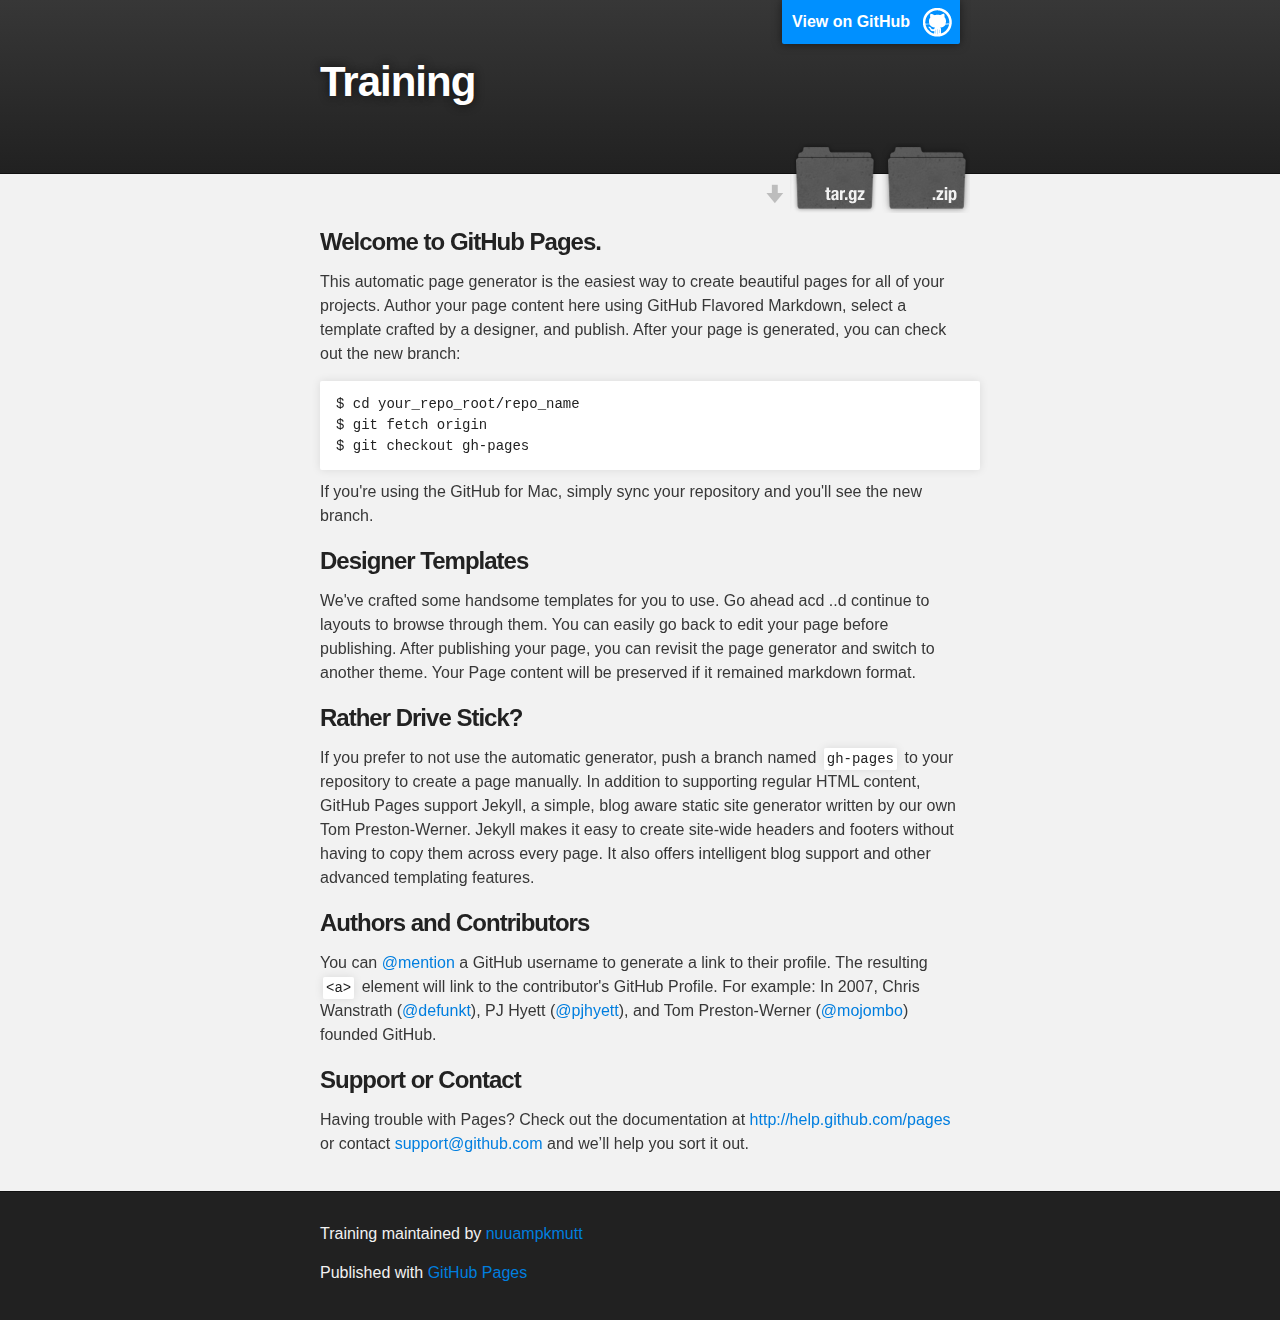
==== index.html @ 774723fd "Create gh-pages branch via GitHub" ====
<!DOCTYPE html>
<html>

  <head>
    <meta charset='utf-8' />
    <meta http-equiv="X-UA-Compatible" content="chrome=1" />
    <meta name="description" content="Training : " />

    <link rel="stylesheet" type="text/css" media="screen" href="stylesheets/stylesheet.css">

    <title>Training</title>
  </head>

  <body>

    <!-- HEADER -->
    <div id="header_wrap" class="outer">
        <header class="inner">
          <a id="forkme_banner" href="https://github.com/nuuampkmutt/training">View on GitHub</a>

          <h1 id="project_title">Training</h1>
          <h2 id="project_tagline"></h2>

            <section id="downloads">
              <a class="zip_download_link" href="https://github.com/nuuampkmutt/training/zipball/master">Download this project as a .zip file</a>
              <a class="tar_download_link" href="https://github.com/nuuampkmutt/training/tarball/master">Download this project as a tar.gz file</a>
            </section>
        </header>
    </div>

    <!-- MAIN CONTENT -->
    <div id="main_content_wrap" class="outer">
      <section id="main_content" class="inner">
        <h3>Welcome to GitHub Pages.</h3>

<p>This automatic page generator is the easiest way to create beautiful pages for all of your projects. Author your page content here using GitHub Flavored Markdown, select a template crafted by a designer, and publish. After your page is generated, you can check out the new branch:</p>

<pre><code>$ cd your_repo_root/repo_name
$ git fetch origin
$ git checkout gh-pages
</code></pre>

<p>If you're using the GitHub for Mac, simply sync your repository and you'll see the new branch.</p>

<h3>Designer Templates</h3>

<p>We've crafted some handsome templates for you to use. Go ahead acd ..d continue to layouts to browse through them. You can easily go back to edit your page before publishing. After publishing your page, you can revisit the page generator and switch to another theme. Your Page content will be preserved if it remained markdown format.</p>

<h3>Rather Drive Stick?</h3>

<p>If you prefer to not use the automatic generator, push a branch named <code>gh-pages</code> to your repository to create a page manually. In addition to supporting regular HTML content, GitHub Pages support Jekyll, a simple, blog aware static site generator written by our own Tom Preston-Werner. Jekyll makes it easy to create site-wide headers and footers without having to copy them across every page. It also offers intelligent blog support and other advanced templating features.</p>

<h3>Authors and Contributors</h3>

<p>You can <a href="https://github.com/blog/821" class="user-mention">@mention</a> a GitHub username to generate a link to their profile. The resulting <code>&lt;a&gt;</code> element will link to the contributor's GitHub Profile. For example: In 2007, Chris Wanstrath (<a href="https://github.com/defunkt" class="user-mention">@defunkt</a>), PJ Hyett (<a href="https://github.com/pjhyett" class="user-mention">@pjhyett</a>), and Tom Preston-Werner (<a href="https://github.com/mojombo" class="user-mention">@mojombo</a>) founded GitHub.</p>

<h3>Support or Contact</h3>

<p>Having trouble with Pages? Check out the documentation at <a href="http://help.github.com/pages">http://help.github.com/pages</a> or contact <a href="mailto:support@github.com">support@github.com</a> and we’ll help you sort it out.</p>
      </section>
    </div>

    <!-- FOOTER  -->
    <div id="footer_wrap" class="outer">
      <footer class="inner">
        <p class="copyright">Training maintained by <a href="https://github.com/nuuampkmutt">nuuampkmutt</a></p>
        <p>Published with <a href="http://pages.github.com">GitHub Pages</a></p>
      </footer>
    </div>

    

  </body>
</html>
---- stylesheets/stylesheet.css ----
/*******************************************************************************
Slate Theme for GitHub Pages
by Jason Costello, @jsncostello
*******************************************************************************/

@import url(pygment_trac.css);

/*******************************************************************************
MeyerWeb Reset
*******************************************************************************/

html, body, div, span, applet, object, iframe,
h1, h2, h3, h4, h5, h6, p, blockquote, pre,
a, abbr, acronym, address, big, cite, code,
del, dfn, em, img, ins, kbd, q, s, samp,
small, strike, strong, sub, sup, tt, var,
b, u, i, center,
dl, dt, dd, ol, ul, li,
fieldset, form, label, legend,
table, caption, tbody, tfoot, thead, tr, th, td,
article, aside, canvas, details, embed,
figure, figcaption, footer, header, hgroup,
menu, nav, output, ruby, section, summary,
time, mark, audio, video {
  margin: 0;
  padding: 0;
  border: 0;
  font: inherit;
  vertical-align: baseline;
}

/* HTML5 display-role reset for older browsers */
article, aside, details, figcaption, figure,
footer, header, hgroup, menu, nav, section {
  display: block;
}

ol, ul {
  list-style: none;
}

blockquote, q {
}

table {
  border-collapse: collapse;
  border-spacing: 0;
}

a:focus {
  outline: none;
}

/*******************************************************************************
Theme Styles
*******************************************************************************/

body {
  box-sizing: border-box;
  color:#373737;
  background: #212121;
  font-size: 16px;
  font-family: 'Myriad Pro', Calibri, Helvetica, Arial, sans-serif;
  line-height: 1.5;
  -webkit-font-smoothing: antialiased;
}

h1, h2, h3, h4, h5, h6 {
  margin: 10px 0;
  font-weight: 700;
  color:#222222;
  font-family: 'Lucida Grande', 'Calibri', Helvetica, Arial, sans-serif;
  letter-spacing: -1px;
}

h1 {
  font-size: 36px;
  font-weight: 700;
}

h2 {
  padding-bottom: 10px;
  font-size: 32px;
  background: url('../images/bg_hr.png') repeat-x bottom;
}

h3 {
  font-size: 24px;
}

h4 {
  font-size: 21px;
}

h5 {
  font-size: 18px;
}

h6 {
  font-size: 16px;
}

p {
  margin: 10px 0 15px 0;
}

footer p {
  color: #f2f2f2;
}

a {
  text-decoration: none;
  color: #007edf;
  text-shadow: none;

  transition: color 0.5s ease;
  transition: text-shadow 0.5s ease;
  -webkit-transition: color 0.5s ease;
  -webkit-transition: text-shadow 0.5s ease;
  -moz-transition: color 0.5s ease;
  -moz-transition: text-shadow 0.5s ease;
  -o-transition: color 0.5s ease;
  -o-transition: text-shadow 0.5s ease;
  -ms-transition: color 0.5s ease;
  -ms-transition: text-shadow 0.5s ease;
}

#main_content a:hover {
  color: #0069ba;
  text-shadow: #0090ff 0px 0px 2px;
}

footer a:hover {
  color: #43adff;
  text-shadow: #0090ff 0px 0px 2px;
}

em {
  font-style: italic;
}

strong {
  font-weight: bold;
}

img {
  position: relative;
  margin: 0 auto;
  max-width: 739px;
  padding: 5px;
  margin: 10px 0 10px 0;
  border: 1px solid #ebebeb;

  box-shadow: 0 0 5px #ebebeb;
  -webkit-box-shadow: 0 0 5px #ebebeb;
  -moz-box-shadow: 0 0 5px #ebebeb;
  -o-box-shadow: 0 0 5px #ebebeb;
  -ms-box-shadow: 0 0 5px #ebebeb;
}

pre, code {
  width: 100%;
  color: #222;
  background-color: #fff;

  font-family: Monaco, "Bitstream Vera Sans Mono", "Lucida Console", Terminal, monospace;
  font-size: 14px;

  border-radius: 2px;
  -moz-border-radius: 2px;
  -webkit-border-radius: 2px;



}

pre {
  width: 100%;
  padding: 10px;
  box-shadow: 0 0 10px rgba(0,0,0,.1);
  overflow: auto;
}

code {
  padding: 3px;
  margin: 0 3px;
  box-shadow: 0 0 10px rgba(0,0,0,.1);
}

pre code {
  display: block;
  box-shadow: none;
}

blockquote {
  color: #666;
  margin-bottom: 20px;
  padding: 0 0 0 20px;
  border-left: 3px solid #bbb;
}

ul, ol, dl {
  margin-bottom: 15px
}

ul li {
  list-style: inside;
  padding-left: 20px;
}

ol li {
  list-style: decimal inside;
  padding-left: 20px;
}

dl dt {
  font-weight: bold;
}

dl dd {
  padding-left: 20px;
  font-style: italic;
}

dl p {
  padding-left: 20px;
  font-style: italic;
}

hr {
  height: 1px;
  margin-bottom: 5px;
  border: none;
  background: url('../images/bg_hr.png') repeat-x center;
}

table {
  border: 1px solid #373737;
  margin-bottom: 20px;
  text-align: left;
 }

th {
  font-family: 'Lucida Grande', 'Helvetica Neue', Helvetica, Arial, sans-serif;
  padding: 10px;
  background: #373737;
  color: #fff;
 }

td {
  padding: 10px;
  border: 1px solid #373737;
 }

form {
  background: #f2f2f2;
  padding: 20px;
}

img {
  width: 100%;
  max-width: 100%;
}

/*******************************************************************************
Full-Width Styles
*******************************************************************************/

.outer {
  width: 100%;
}

.inner {
  position: relative;
  max-width: 640px;
  padding: 20px 10px;
  margin: 0 auto;
}

#forkme_banner {
  display: block;
  position: absolute;
  top:0;
  right: 10px;
  z-index: 10;
  padding: 10px 50px 10px 10px;
  color: #fff;
  background: url('../images/blacktocat.png') #0090ff no-repeat 95% 50%;
  font-weight: 700;
  box-shadow: 0 0 10px rgba(0,0,0,.5);
  border-bottom-left-radius: 2px;
  border-bottom-right-radius: 2px;
}

#header_wrap {
  background: #212121;
  background: -moz-linear-gradient(top, #373737, #212121);
  background: -webkit-linear-gradient(top, #373737, #212121);
  background: -ms-linear-gradient(top, #373737, #212121);
  background: -o-linear-gradient(top, #373737, #212121);
  background: linear-gradient(top, #373737, #212121);
}

#header_wrap .inner {
  padding: 50px 10px 30px 10px;
}

#project_title {
  margin: 0;
  color: #fff;
  font-size: 42px;
  font-weight: 700;
  text-shadow: #111 0px 0px 10px;
}

#project_tagline {
  color: #fff;
  font-size: 24px;
  font-weight: 300;
  background: none;
  text-shadow: #111 0px 0px 10px;
}

#downloads {
  position: absolute;
  width: 210px;
  z-index: 10;
  bottom: -40px;
  right: 0;
  height: 70px;
  background: url('../images/icon_download.png') no-repeat 0% 90%;
}

.zip_download_link {
  display: block;
  float: right;
  width: 90px;
  height:70px;
  text-indent: -5000px;
  overflow: hidden;
  background: url(../images/sprite_download.png) no-repeat bottom left;
}

.tar_download_link {
  display: block;
  float: right;
  width: 90px;
  height:70px;
  text-indent: -5000px;
  overflow: hidden;
  background: url(../images/sprite_download.png) no-repeat bottom right;
  margin-left: 10px;
}

.zip_download_link:hover {
  background: url(../images/sprite_download.png) no-repeat top left;
}

.tar_download_link:hover {
  background: url(../images/sprite_download.png) no-repeat top right;
}

#main_content_wrap {
  background: #f2f2f2;
  border-top: 1px solid #111;
  border-bottom: 1px solid #111;
}

#main_content {
  padding-top: 40px;
}

#footer_wrap {
  background: #212121;
}



/*******************************************************************************
Small Device Styles
*******************************************************************************/

@media screen and (max-width: 480px) {
  body {
    font-size:14px;
  }

  #downloads {
    display: none;
  }

  .inner {
    min-width: 320px;
    max-width: 480px;
  }

  #project_title {
  font-size: 32px;
  }

  h1 {
    font-size: 28px;
  }

  h2 {
    font-size: 24px;
  }

  h3 {
    font-size: 21px;
  }

  h4 {
    font-size: 18px;
  }

  h5 {
    font-size: 14px;
  }

  h6 {
    font-size: 12px;
  }

  code, pre {
    min-width: 320px;
    max-width: 480px;
    font-size: 11px;
  }

}
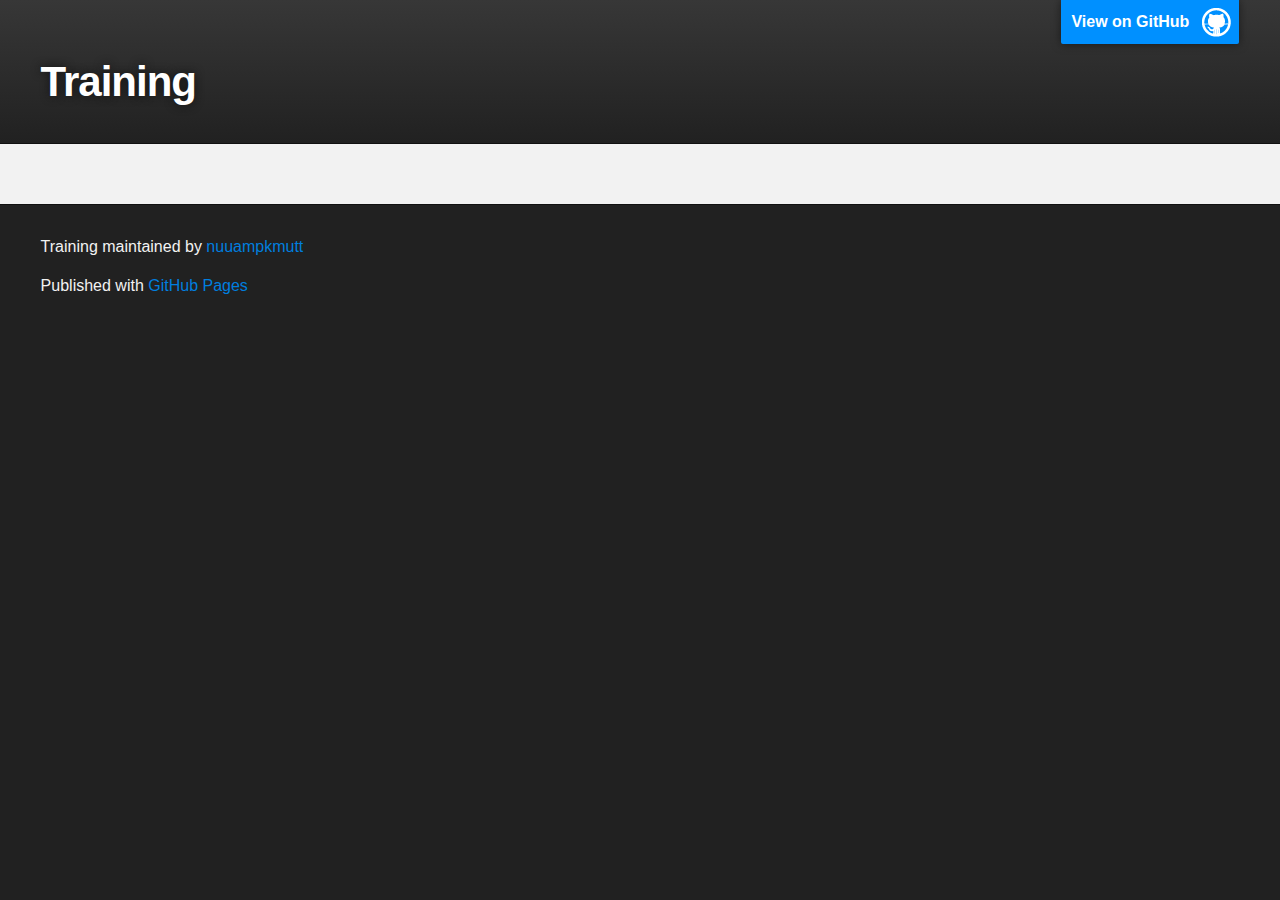
==== commit 7ecb4f84: "Merge branch 'gh-pages'" ====
--- a/index.html
+++ b/index.html
@@ -1,63 +1,29 @@
 <!DOCTYPE html>
 <html>
-
-  <head>
-    <meta charset='utf-8' />
-    <meta http-equiv="X-UA-Compatible" content="chrome=1" />
-    <meta name="description" content="Training : " />
-
-    <link rel="stylesheet" type="text/css" media="screen" href="stylesheets/stylesheet.css">
-
-    <title>Training</title>
-  </head>
-
-  <body>
+	<head>
+		<meta charset='utf-8' />
+		<meta http-equiv="X-UA-Compatible" content="chrome=1" />
+		<meta name="description" content="Training : " />
+		<link rel="stylesheet" type="text/css" media="screen" href="stylesheets/stylesheet.css">
+		<script src="javascripts/jquery1.8.0.js" type="text/javascript"></script>
+		<script src="javascripts/jquery.js" type="text/javascript"></script>
+		<title>Training</title>
+	</head>
+	<body>
 
     <!-- HEADER -->
     <div id="header_wrap" class="outer">
         <header class="inner">
-          <a id="forkme_banner" href="https://github.com/nuuampkmutt/training">View on GitHub</a>
-
-          <h1 id="project_title">Training</h1>
-          <h2 id="project_tagline"></h2>
-
-            <section id="downloads">
-              <a class="zip_download_link" href="https://github.com/nuuampkmutt/training/zipball/master">Download this project as a .zip file</a>
-              <a class="tar_download_link" href="https://github.com/nuuampkmutt/training/tarball/master">Download this project as a tar.gz file</a>
-            </section>
+			<a id="forkme_banner" href="https://github.com/nuuampkmutt/training">View on GitHub</a>
+			<h1 id="project_title">Training</h1>
         </header>
     </div>
 
     <!-- MAIN CONTENT -->
     <div id="main_content_wrap" class="outer">
-      <section id="main_content" class="inner">
-        <h3>Welcome to GitHub Pages.</h3>
+		<section id="main_content" class="inner">
 
-<p>This automatic page generator is the easiest way to create beautiful pages for all of your projects. Author your page content here using GitHub Flavored Markdown, select a template crafted by a designer, and publish. After your page is generated, you can check out the new branch:</p>
-
-<pre><code>$ cd your_repo_root/repo_name
-$ git fetch origin
-$ git checkout gh-pages
-</code></pre>
-
-<p>If you're using the GitHub for Mac, simply sync your repository and you'll see the new branch.</p>
-
-<h3>Designer Templates</h3>
-
-<p>We've crafted some handsome templates for you to use. Go ahead acd ..d continue to layouts to browse through them. You can easily go back to edit your page before publishing. After publishing your page, you can revisit the page generator and switch to another theme. Your Page content will be preserved if it remained markdown format.</p>
-
-<h3>Rather Drive Stick?</h3>
-
-<p>If you prefer to not use the automatic generator, push a branch named <code>gh-pages</code> to your repository to create a page manually. In addition to supporting regular HTML content, GitHub Pages support Jekyll, a simple, blog aware static site generator written by our own Tom Preston-Werner. Jekyll makes it easy to create site-wide headers and footers without having to copy them across every page. It also offers intelligent blog support and other advanced templating features.</p>
-
-<h3>Authors and Contributors</h3>
-
-<p>You can <a href="https://github.com/blog/821" class="user-mention">@mention</a> a GitHub username to generate a link to their profile. The resulting <code>&lt;a&gt;</code> element will link to the contributor's GitHub Profile. For example: In 2007, Chris Wanstrath (<a href="https://github.com/defunkt" class="user-mention">@defunkt</a>), PJ Hyett (<a href="https://github.com/pjhyett" class="user-mention">@pjhyett</a>), and Tom Preston-Werner (<a href="https://github.com/mojombo" class="user-mention">@mojombo</a>) founded GitHub.</p>
-
-<h3>Support or Contact</h3>
-
-<p>Having trouble with Pages? Check out the documentation at <a href="http://help.github.com/pages">http://help.github.com/pages</a> or contact <a href="mailto:support@github.com">support@github.com</a> and we’ll help you sort it out.</p>
-      </section>
+		</section>
     </div>
 
     <!-- FOOTER  -->
@@ -66,9 +32,7 @@
         <p class="copyright">Training maintained by <a href="https://github.com/nuuampkmutt">nuuampkmutt</a></p>
         <p>Published with <a href="http://pages.github.com">GitHub Pages</a></p>
       </footer>
-    </div>
-
-    
+    </div>    
 
   </body>
 </html>
--- a/stylesheets/stylesheet.css
+++ b/stylesheets/stylesheet.css
@@ -1,10 +1,3 @@
-/*******************************************************************************
-Slate Theme for GitHub Pages
-by Jason Costello, @jsncostello
-*******************************************************************************/
-
-@import url(pygment_trac.css);
-
 /*******************************************************************************
 MeyerWeb Reset
 *******************************************************************************/
@@ -272,7 +265,7 @@
 
 .inner {
   position: relative;
-  max-width: 640px;
+  max-width: 74.923em;
   padding: 20px 10px;
   margin: 0 auto;
 }
@@ -313,14 +306,6 @@
   text-shadow: #111 0px 0px 10px;
 }
 
-#project_tagline {
-  color: #fff;
-  font-size: 24px;
-  font-weight: 300;
-  background: none;
-  text-shadow: #111 0px 0px 10px;
-}
-
 #downloads {
   position: absolute;
   width: 210px;
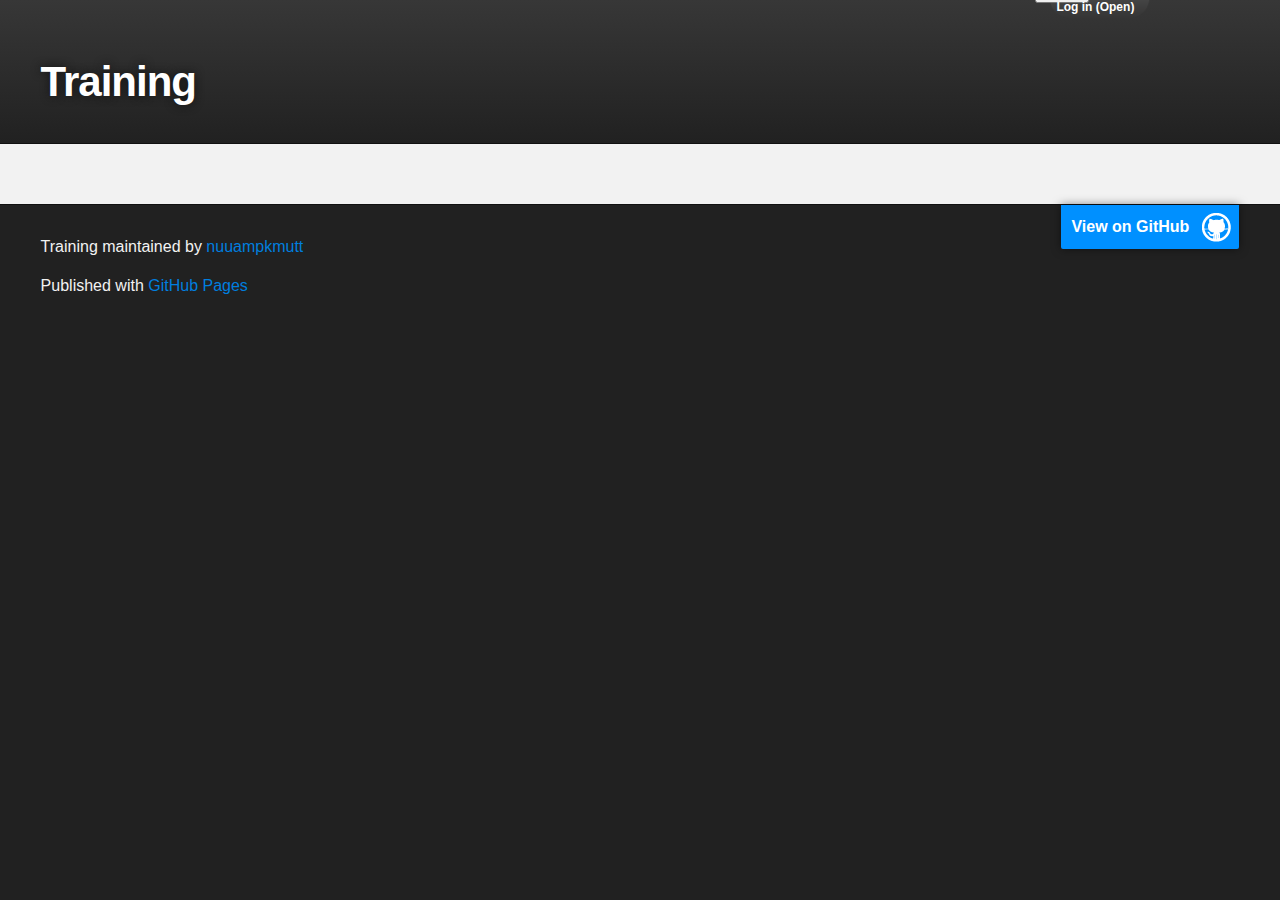
==== commit 4f52b529: "Implement sliding login box with jQuery" ====
--- a/index.html
+++ b/index.html
@@ -12,9 +12,34 @@
 	<body>
 
     <!-- HEADER -->
+
     <div id="header_wrap" class="outer">
         <header class="inner">
-			<a id="forkme_banner" href="https://github.com/nuuampkmutt/training">View on GitHub</a>
+			<div id="sliderWrap">
+    <div id="openCloseIdentifier"></div>
+    <div id="slider">
+        <div id="sliderContent">
+            <form class="login-frm" action="" method="post" name="login">
+                <p>
+                  <input type="hidden" value="yes" name="login">
+                  <input type="hidden" value="" name="logincode">
+                  <label for="input_username">Username</label>
+                  <input type="text" title="Username" id="input_username" name="username">
+                </p>
+                <p>
+                  <label for="input_password">Password</label>
+                  <input type="password" title="Password" value="" id="input_password" name="password">
+                </p>
+                <p><input type="submit" id="login-trigger" class="btn" value="Log In"> or <a id="abort_login" href="#">cancel</a></p>
+            </form>
+        </div>
+        <div id="openCloseWrap">
+            <a href="#" class="topMenuAction" id="topMenuImage">
+                Log in (Open)
+            </a>
+        </div>
+    </div>
+</div>
 			<h1 id="project_title">Training</h1>
         </header>
     </div>
@@ -31,6 +56,7 @@
       <footer class="inner">
         <p class="copyright">Training maintained by <a href="https://github.com/nuuampkmutt">nuuampkmutt</a></p>
         <p>Published with <a href="http://pages.github.com">GitHub Pages</a></p>
+		<a id="forkme_banner" href="https://github.com/nuuampkmutt/training">View on GitHub</a>
       </footer>
     </div>    
 
--- a/stylesheets/stylesheet.css
+++ b/stylesheets/stylesheet.css
@@ -245,10 +245,6 @@
   border: 1px solid #373737;
  }
 
-form {
-  background: #f2f2f2;
-  padding: 20px;
-}
 
 img {
   width: 100%;
@@ -414,3 +410,53 @@
   }
 
 }
+
+#sliderWrap {
+margin: 0 auto;
+width: 300px;
+position: absolute;
+right: 190px;
+z-index:99;
+top:0px;
+right:0px;
+}
+#slider {
+position: absolute;
+background-image:url(../images/slider.png);
+background-repeat:no-repeat;
+background-position: bottom;
+width: 300px;
+height: 159px;
+margin-top: -141px;
+}
+#slider img {
+border: 0;
+}
+#sliderContent {
+position: absolute;
+text-align:center;
+color:#333333;
+font-weight:bold;
+padding: 10px 20px;
+}
+#header {
+margin: 0 auto;
+width: 600px;
+background-color: #F0F0F0;
+height: 200px;
+padding: 10px;
+}
+#openCloseWrap {
+position:absolute;
+right:115px;
+bottom:2px;
+font-size:12px;
+font-weight:bold;
+}
+.topMenuAction{
+color: #fff;
+}
+/* Log in */
+.login-frm p{
+margin: 5px 0px;
+}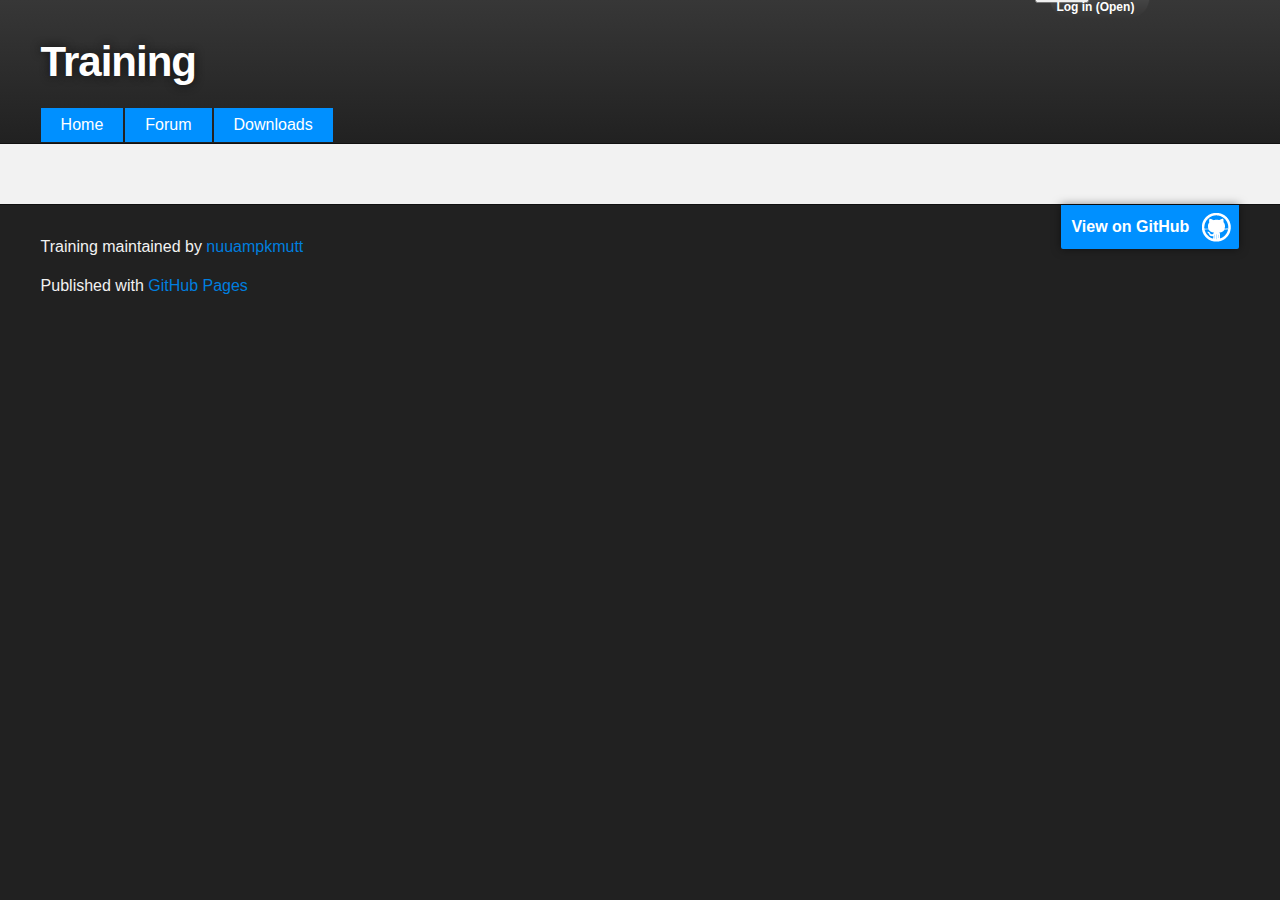
==== commit c3c5e1ef: "Add dropmenu" ====
--- a/index.html
+++ b/index.html
@@ -4,6 +4,7 @@
 		<meta charset='utf-8' />
 		<meta http-equiv="X-UA-Compatible" content="chrome=1" />
 		<meta name="description" content="Training : " />
+		<link rel="stylesheet" type="text/css" media="screen" href="stylesheets/reset.css">
 		<link rel="stylesheet" type="text/css" media="screen" href="stylesheets/stylesheet.css">
 		<script src="javascripts/jquery1.8.0.js" type="text/javascript"></script>
 		<script src="javascripts/jquery.js" type="text/javascript"></script>
@@ -41,6 +42,32 @@
     </div>
 </div>
 			<h1 id="project_title">Training</h1>
+			<ul id="nav">
+  <li><a href="#">Home</a></li>
+  <li> 
+  	<a href="#">Forum</a>
+    <div style="display:none;" class="sub-nav">
+		<ul>
+		  <li><a href="#">Support</a></li>
+		  <li><a href="#">Help</a></li>
+		  <li><a href="#">Examples</a></li>
+		  <li><a href="#">Your work</a>
+		  </li>
+		</ul>
+	</div>
+  </li>
+  <li> 
+  	<a href="#">Downloads</a>
+    <div style="display:none;" class="sub-nav">
+		<ul>
+		  <li><a href="#">Tools</a></li>
+		  <li><a href="#">Office</a></li>
+		  <li><a href="#">Custom projects</a></li>
+		</ul>
+     </div>
+  </li>
+
+</ul>
         </header>
     </div>
 
--- a/stylesheets/stylesheet.css
+++ b/stylesheets/stylesheet.css
@@ -1,27 +1,3 @@
-/*******************************************************************************
-MeyerWeb Reset
-*******************************************************************************/
-
-html, body, div, span, applet, object, iframe,
-h1, h2, h3, h4, h5, h6, p, blockquote, pre,
-a, abbr, acronym, address, big, cite, code,
-del, dfn, em, img, ins, kbd, q, s, samp,
-small, strike, strong, sub, sup, tt, var,
-b, u, i, center,
-dl, dt, dd, ol, ul, li,
-fieldset, form, label, legend,
-table, caption, tbody, tfoot, thead, tr, th, td,
-article, aside, canvas, details, embed,
-figure, figcaption, footer, header, hgroup,
-menu, nav, output, ruby, section, summary,
-time, mark, audio, video {
-  margin: 0;
-  padding: 0;
-  border: 0;
-  font: inherit;
-  vertical-align: baseline;
-}
-
 /* HTML5 display-role reset for older browsers */
 article, aside, details, figcaption, figure,
 footer, header, hgroup, menu, nav, section {
@@ -190,10 +166,6 @@
   margin-bottom: 20px;
   padding: 0 0 0 20px;
   border-left: 3px solid #bbb;
-}
-
-ul, ol, dl {
-  margin-bottom: 15px
 }
 
 ul li {
@@ -291,11 +263,11 @@
 }
 
 #header_wrap .inner {
-  padding: 50px 10px 30px 10px;
+  padding: 30px 10px 35px 10px;
 }
 
 #project_title {
-  margin: 0;
+  margin: 0px 0px 15px 0px;
   color: #fff;
   font-size: 42px;
   font-weight: 700;
@@ -377,6 +349,7 @@
 
   #project_title {
   font-size: 32px;
+  margin-bottom:15px;
   }
 
   h1 {
@@ -459,4 +432,31 @@
 /* Log in */
 .login-frm p{
 margin: 5px 0px;
+}
+/* Main menu */
+#nav li{
+float:left;
+padding:5px 20px;
+list-style:none;
+background-color: #0090FF;
+margin-right:2px;
+}
+#nav li a{
+color:#fff; 
+}
+#nav li ul{
+position:absolute;
+}
+#nav li ul{
+width:300px;
+}
+#nav li ul li{
+width:100%;
+}
+.sub-nav{
+position: absolute;
+top: 143px;
+width:200px;
+z-index: 1000;
+margin-left: -20px;
 }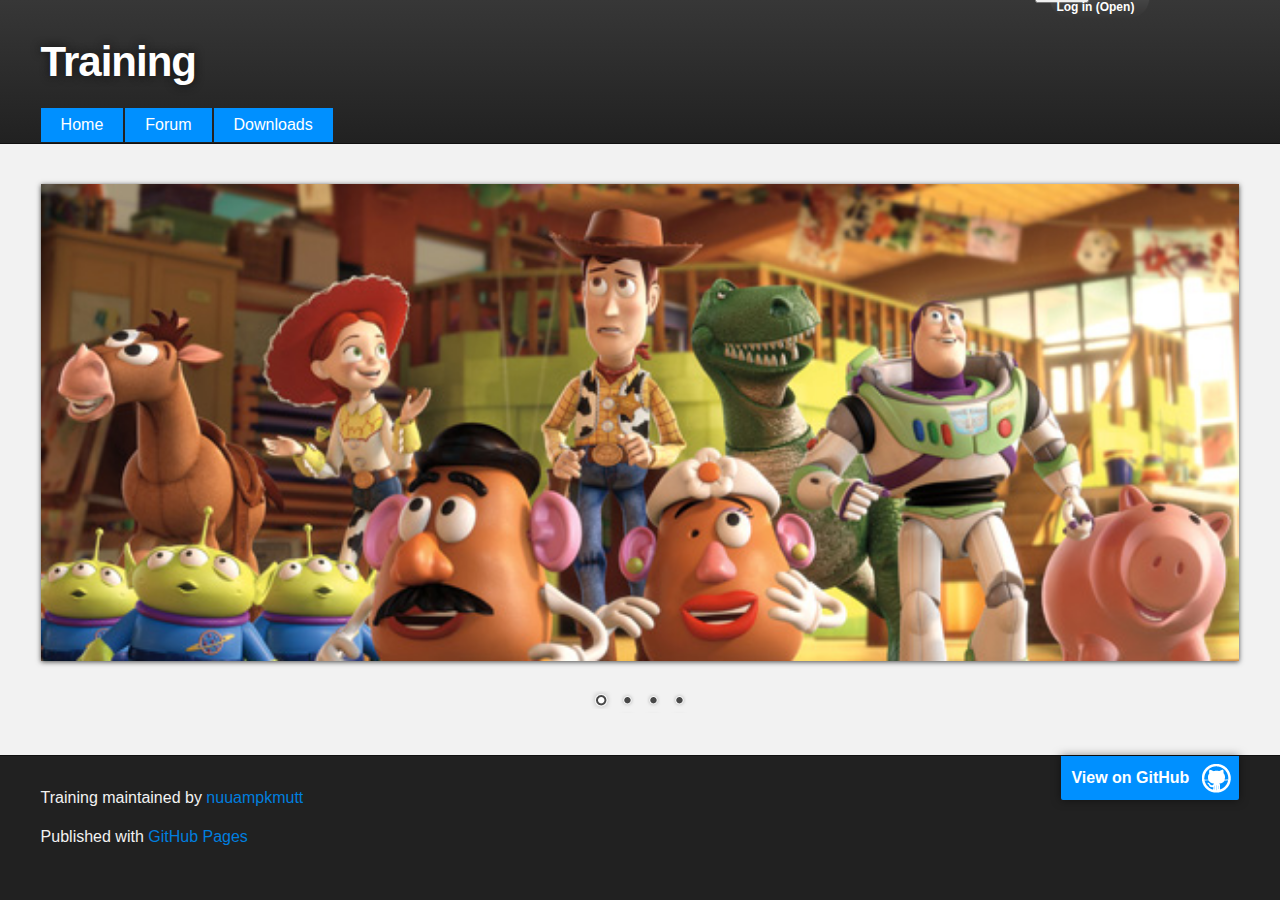
==== commit a4541522: "Add nivo slider" ====
--- a/index.html
+++ b/index.html
@@ -4,10 +4,13 @@
 		<meta charset='utf-8' />
 		<meta http-equiv="X-UA-Compatible" content="chrome=1" />
 		<meta name="description" content="Training : " />
+		<script src="javascripts/jquery-1.9.0.min.js" type="text/javascript"></script>		
+		<script src="javascripts/jquery.nivo.slider.js" type="text/javascript"></script>
+		<script src="javascripts/jquery.js" type="text/javascript"></script>
 		<link rel="stylesheet" type="text/css" media="screen" href="stylesheets/reset.css">
 		<link rel="stylesheet" type="text/css" media="screen" href="stylesheets/stylesheet.css">
-		<script src="javascripts/jquery1.8.0.js" type="text/javascript"></script>
-		<script src="javascripts/jquery.js" type="text/javascript"></script>
+		<link rel="stylesheet" type="text/css" media="screen" href="stylesheets/nivo-slider.css">
+		<link rel="stylesheet" type="text/css" media="screen" href="themes/default/default.css">
 		<title>Training</title>
 	</head>
 	<body>
@@ -74,7 +77,17 @@
     <!-- MAIN CONTENT -->
     <div id="main_content_wrap" class="outer">
 		<section id="main_content" class="inner">
-
+        <div class="slider-wrapper theme-default">
+            <div id="nivo-slider" class="nivoSlider">
+                <img src="images/toystory.jpg" data-thumb="images/toystory.jpg" alt="" />
+                <a href="http://dev7studios.com"><img src="images/up.jpg" data-thumb="/images/up.jpg" alt="" title="This is an example of a caption" /></a>
+                <img src="images/walle.jpg" data-thumb="images/walle.jpg" alt="" data-transition="slideInLeft" />
+                <img src="images/nemo.jpg" data-thumb="images/nemo.jpg" alt="" title="#htmlcaption" />
+            </div>
+            <div id="htmlcaption" class="nivo-html-caption">
+                <strong>This</strong> is an example of a <em>HTML</em> caption with <a href="#">a link</a>. 
+            </div>
+        </div>
 		</section>
     </div>
 
--- a/stylesheets/stylesheet.css
+++ b/stylesheets/stylesheet.css
@@ -110,21 +110,6 @@
 
 strong {
   font-weight: bold;
-}
-
-img {
-  position: relative;
-  margin: 0 auto;
-  max-width: 739px;
-  padding: 5px;
-  margin: 10px 0 10px 0;
-  border: 1px solid #ebebeb;
-
-  box-shadow: 0 0 5px #ebebeb;
-  -webkit-box-shadow: 0 0 5px #ebebeb;
-  -moz-box-shadow: 0 0 5px #ebebeb;
-  -o-box-shadow: 0 0 5px #ebebeb;
-  -ms-box-shadow: 0 0 5px #ebebeb;
 }
 
 pre, code {
@@ -393,7 +378,7 @@
 top:0px;
 right:0px;
 }
-#slider {
+#slider{
 position: absolute;
 background-image:url(../images/slider.png);
 background-repeat:no-repeat;
--- a/themes/default/default.css
+++ b/themes/default/default.css
@@ -0,0 +1,93 @@
+/*
+Skin Name: Nivo Slider Default Theme
+Skin URI: http://nivo.dev7studios.com
+Description: The default skin for the Nivo Slider.
+Version: 1.3
+Author: Gilbert Pellegrom
+Author URI: http://dev7studios.com
+Supports Thumbs: true
+*/
+
+.theme-default .nivoSlider {
+	position:relative;
+	background:#fff url(loading.gif) no-repeat 50% 50%;
+    margin-bottom:10px;
+    -webkit-box-shadow: 0px 1px 5px 0px #4a4a4a;
+    -moz-box-shadow: 0px 1px 5px 0px #4a4a4a;
+    box-shadow: 0px 1px 5px 0px #4a4a4a;
+}
+.theme-default .nivoSlider img {
+	position:absolute;
+	top:0px;
+	left:0px;
+	display:none;
+}
+.theme-default .nivoSlider a {
+	border:0;
+	display:block;
+}
+
+.theme-default .nivo-controlNav {
+	text-align: center;
+	padding: 20px 0;
+}
+.theme-default .nivo-controlNav a {
+	display:inline-block;
+	width:22px;
+	height:22px;
+	background:url(bullets.png) no-repeat;
+	text-indent:-9999px;
+	border:0;
+	margin: 0 2px;
+}
+.theme-default .nivo-controlNav a.active {
+	background-position:0 -22px;
+}
+
+.theme-default .nivo-directionNav a {
+	display:block;
+	width:30px;
+	height:30px;
+	background:url(arrows.png) no-repeat;
+	text-indent:-9999px;
+	border:0;
+	opacity: 0;
+	-webkit-transition: all 200ms ease-in-out;
+    -moz-transition: all 200ms ease-in-out;
+    -o-transition: all 200ms ease-in-out;
+    transition: all 200ms ease-in-out;
+}
+.theme-default:hover .nivo-directionNav a { opacity: 1; }
+.theme-default a.nivo-nextNav {
+	background-position:-30px 0;
+	right:15px;
+}
+.theme-default a.nivo-prevNav {
+	left:15px;
+}
+
+.theme-default .nivo-caption {
+    font-family: Helvetica, Arial, sans-serif;
+}
+.theme-default .nivo-caption a {
+    color:#fff;
+    border-bottom:1px dotted #fff;
+}
+.theme-default .nivo-caption a:hover {
+    color:#fff;
+}
+
+.theme-default .nivo-controlNav.nivo-thumbs-enabled {
+	width: 100%;
+}
+.theme-default .nivo-controlNav.nivo-thumbs-enabled a {
+	width: auto;
+	height: auto;
+	background: none;
+	margin-bottom: 5px;
+}
+.theme-default .nivo-controlNav.nivo-thumbs-enabled img {
+	display: block;
+	width: 120px;
+	height: auto;
+}